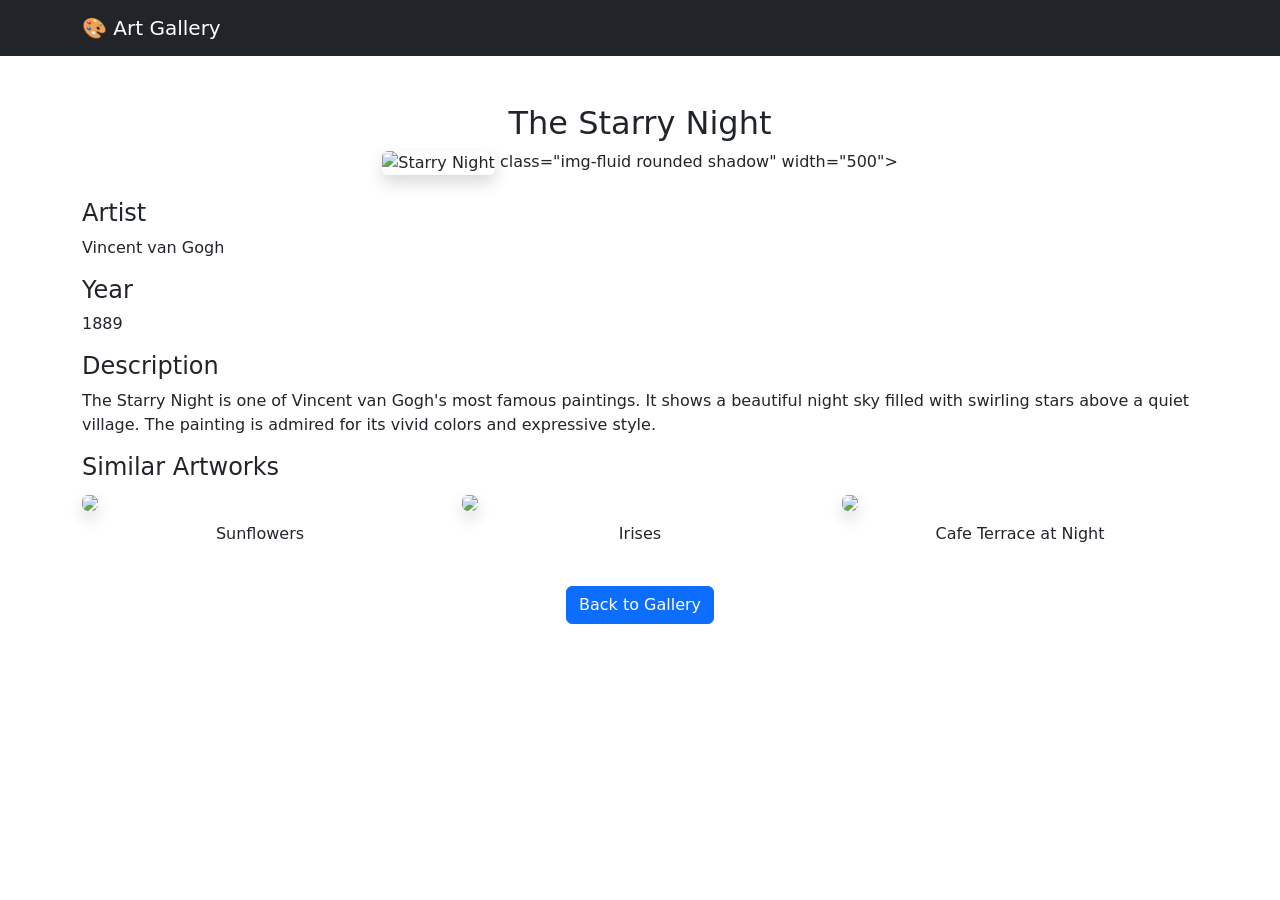
==== art1.html @ a52906de "ArtGallery Web Assignment" ====
<!DOCTYPE html>
<html lang="en">
<head>
    <meta charset="UTF-8">
    <meta name="viewport" content="width=device-width, initial-scale=1.0">
    <title>Starry Night</title>

    <link href="https://cdn.jsdelivr.net/npm/bootstrap@5.3.3/dist/css/bootstrap.min.css" rel="stylesheet">
    <link rel="stylesheet" href="css/style.css">
</head>

<body>

<nav class="navbar navbar-dark bg-dark">
    <div class="container">
        <a class="navbar-brand" href="gallery.html">🎨 Art Gallery</a>
    </div>
</nav>

<div class="container mt-5">

    <h2 class="text-center">The Starry Night</h2>

    <div class="text-center">
         <img src="images/starry-night.jpg" class="img-fluid rounded shadow" width="500" alt="Starry Night">
             class="img-fluid rounded shadow"
             width="500">
    </div>

    <div class="mt-4">
        <h4>Artist</h4>
        <p>Vincent van Gogh</p>

        <h4>Year</h4>
        <p>1889</p>

        <h4>Description</h4>
        <p>
            The Starry Night is one of Vincent van Gogh's most famous paintings.
            It shows a beautiful night sky filled with swirling stars above a quiet village.
            The painting is admired for its vivid colors and expressive style.
        </p>

        <h4>Similar Artworks</h4>

        <div class="row">

            <div class="col-md-4">
                <img src="https://upload.wikimedia.org/wikipedia/commons/4/4d/Vincent_Willem_van_Gogh_128.jpg"
                     class="img-fluid rounded shadow">
                <p class="text-center mt-2">Sunflowers</p>
            </div>

            <div class="col-md-4">
                <img src="https://upload.wikimedia.org/wikipedia/commons/6/6b/Van_Gogh_-_Irises_-_Google_Art_Project.jpg"
                     class="img-fluid rounded shadow">
                <p class="text-center mt-2">Irises</p>
            </div>

            <div class="col-md-4">
                <img src="https://upload.wikimedia.org/wikipedia/commons/9/91/Van_Gogh_-_Cafe_Terrace_at_Night.jpg"
                     class="img-fluid rounded shadow">
                <p class="text-center mt-2">Cafe Terrace at Night</p>
            </div>

        </div>

        <div class="text-center mt-4">
            <a href="gallery.html" class="btn btn-primary">Back to Gallery</a>
        </div>

    </div>

</div>

</body>
</html>
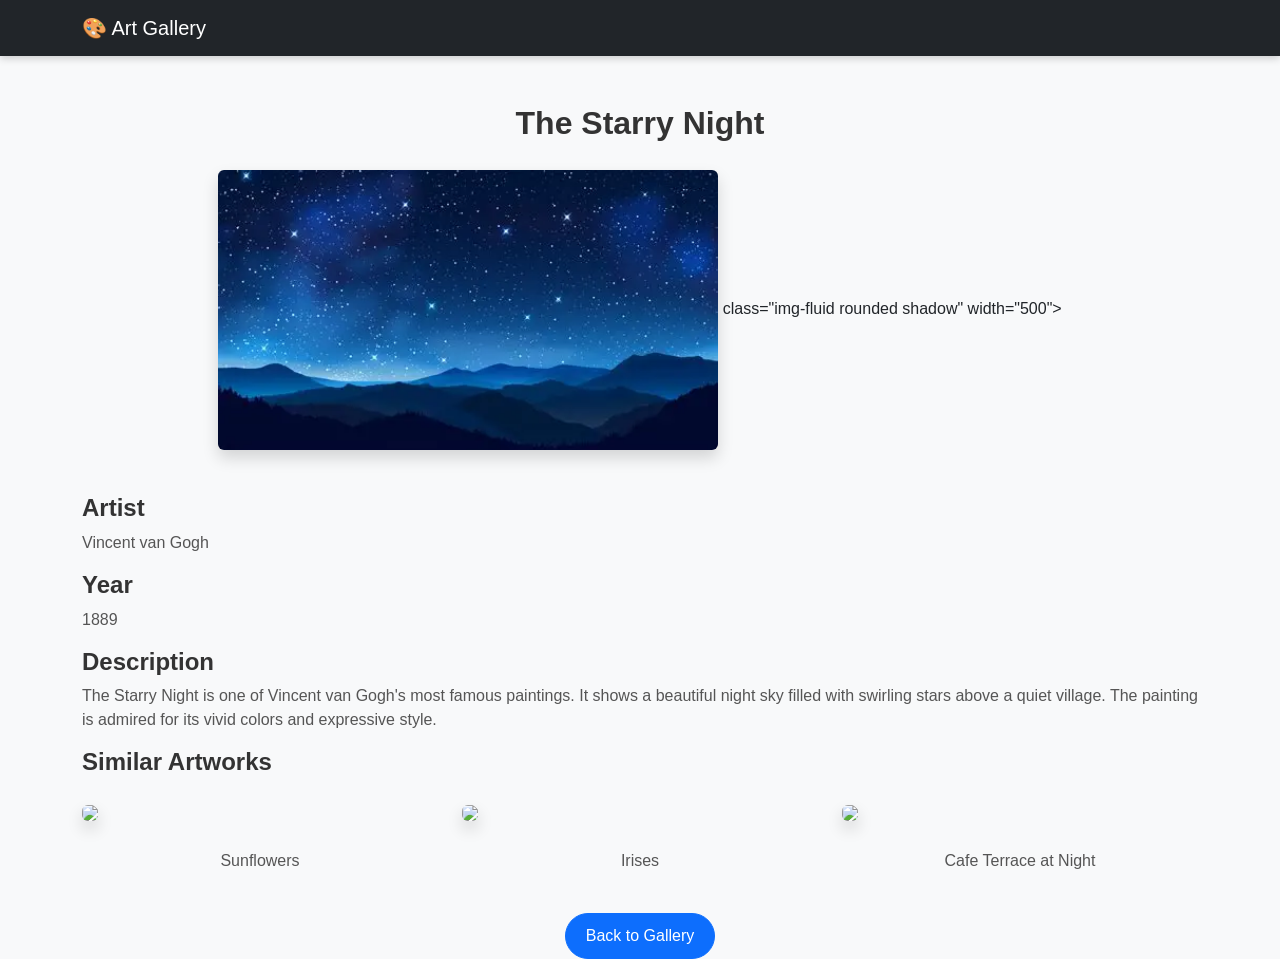
==== commit 25da4492: "Fix HTML structure and update image paths" ====
--- a/art1.html
+++ b/art1.html
@@ -6,7 +6,7 @@
     <title>Starry Night</title>
 
     <link href="https://cdn.jsdelivr.net/npm/bootstrap@5.3.3/dist/css/bootstrap.min.css" rel="stylesheet">
-    <link rel="stylesheet" href="css/style.css">
+    <link rel="stylesheet" href="style.css">
 </head>
 
 <body>
@@ -22,7 +22,7 @@
     <h2 class="text-center">The Starry Night</h2>
 
     <div class="text-center">
-         <img src="images/starry-night.jpg" class="img-fluid rounded shadow" width="500" alt="Starry Night">
+         <img src="starry-night.jpg" class="img-fluid rounded shadow" width="500" alt="Starry Night">
              class="img-fluid rounded shadow"
              width="500">
     </div>
@@ -74,4 +74,4 @@
 </div>
 
 </body>
-</html>+</html>
--- a/style.css
+++ b/style.css
@@ -0,0 +1,91 @@
+/* General */
+body {
+    background-color: #f8f9fa;
+    font-family: Arial, Helvetica, sans-serif;
+    margin: 0;
+    padding: 0;
+}
+
+/* Navbar */
+.navbar {
+    box-shadow: 0 2px 8px rgba(0,0,0,0.2);
+}
+
+/* Headings */
+h1, h2, h3, h4 {
+    color: #333;
+    font-weight: bold;
+}
+
+/* Paragraph */
+p {
+    color: #555;
+    font-size: 16px;
+}
+
+/* Cards */
+.card {
+    border: none;
+    border-radius: 12px;
+    transition: 0.3s;
+}
+
+.card:hover {
+    transform: translateY(-8px);
+    box-shadow: 0 10px 20px rgba(0,0,0,0.3);
+}
+
+/* Card Images */
+.card img {
+    height: 250px;
+    object-fit: cover;
+    border-radius: 12px 12px 0 0;
+}
+
+/* Buttons */
+.btn {
+    border-radius: 30px;
+    padding: 10px 20px;
+    transition: 0.3s;
+}
+
+.btn:hover {
+    transform: scale(1.05);
+}
+
+/* Large Images */
+.img-fluid {
+    border-radius: 10px;
+    margin-top: 20px;
+    margin-bottom: 20px;
+}
+
+/* Login & Signup Cards */
+.card-header {
+    font-size: 24px;
+    font-weight: bold;
+}
+
+/* Footer */
+footer {
+    background-color: #212529;
+    color: white;
+    text-align: center;
+    padding: 15px;
+    margin-top: 40px;
+}
+
+/* Responsive */
+@media (max-width: 768px) {
+    h1 {
+        font-size: 30px;
+    }
+
+    h2 {
+        font-size: 26px;
+    }
+
+    .card img {
+        height: 200px;
+    }
+}
